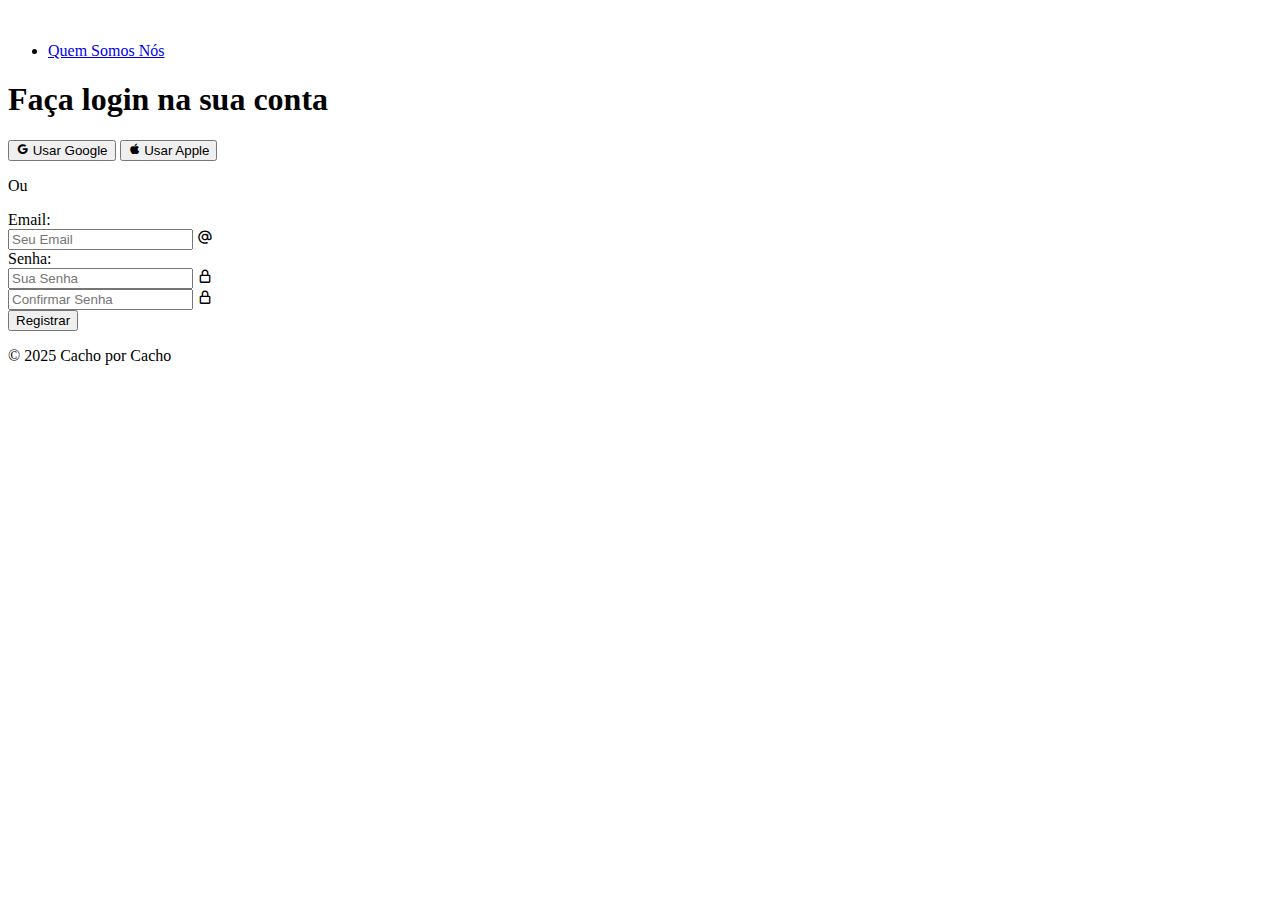
==== view/pages/formCadastro.html @ 207a172c "TEP" ====
<!DOCTYPE html>
<html lang="pt">

<head>
    <meta charset="UTF-8">
    <meta name="viewport" content="width=device-width, initial-scale=1.0">
    <link href='https://unpkg.com/boxicons@2.1.4/css/boxicons.min.css' rel='stylesheet'>
    <link rel="stylesheet" href="style.css">
    <title>Design de Login Minimal | AsmrProg</title>
</head>
<body>
    <header>
        <div class="flex-container menu">
        <a href="index.html">
            <img src="logo.png" alt="" height="80px">
        </a>
        <ul class="list-items">
            <li><a href="#quem-somos">Quem Somos Nós</a></li>
        </div>    
        </ul>
    </header>  
<div class="body-main"> 

    <div class="container">
        <h1>Faça login na sua conta </h1>
        <div class="social-login">
            <button class="google">
                <i class='bx bxl-google'></i>
                Usar Google
            </button>
            <button class="apple">
                <i class='bx bxl-apple'></i>
                Usar Apple
            </button>
        </div>
        <div class="divider">
            <div class="line"></div>
            <p>Ou</p>
            <div class="line"></div>
        </div>

        <form id="some-form">
            <label for="email">Email:</label>
            <div class="custome-input">
                <input type="email" name="email" id="email" placeholder="Seu Email" autocomplete="off">
                <i class='bx bx-at'></i>
            </div>
            <label for="password">Senha:</label>
            <div class="custome-input">
                <input type="password" name="password" id="password" placeholder="Sua Senha">
                <i class='bx bx-lock-alt'></i>
            </div>
            <div class="custome-input">
                <input type="password" name="password" id="confirm_password" placeholder="Confirmar Senha">
                <i class='bx bx-lock-alt'></i>
            </div>
            <button onclick="registrar()" class="login">Registrar</button>
            <div class="links">
            </div>
        </form>

    </div>
</div>
<footer>
    <div class="flex-container footer">
        <p>&copy; 2025 Cacho por Cacho</p>
    </div>
</footer>
<script src="script.js"></script>
</body>
</html>
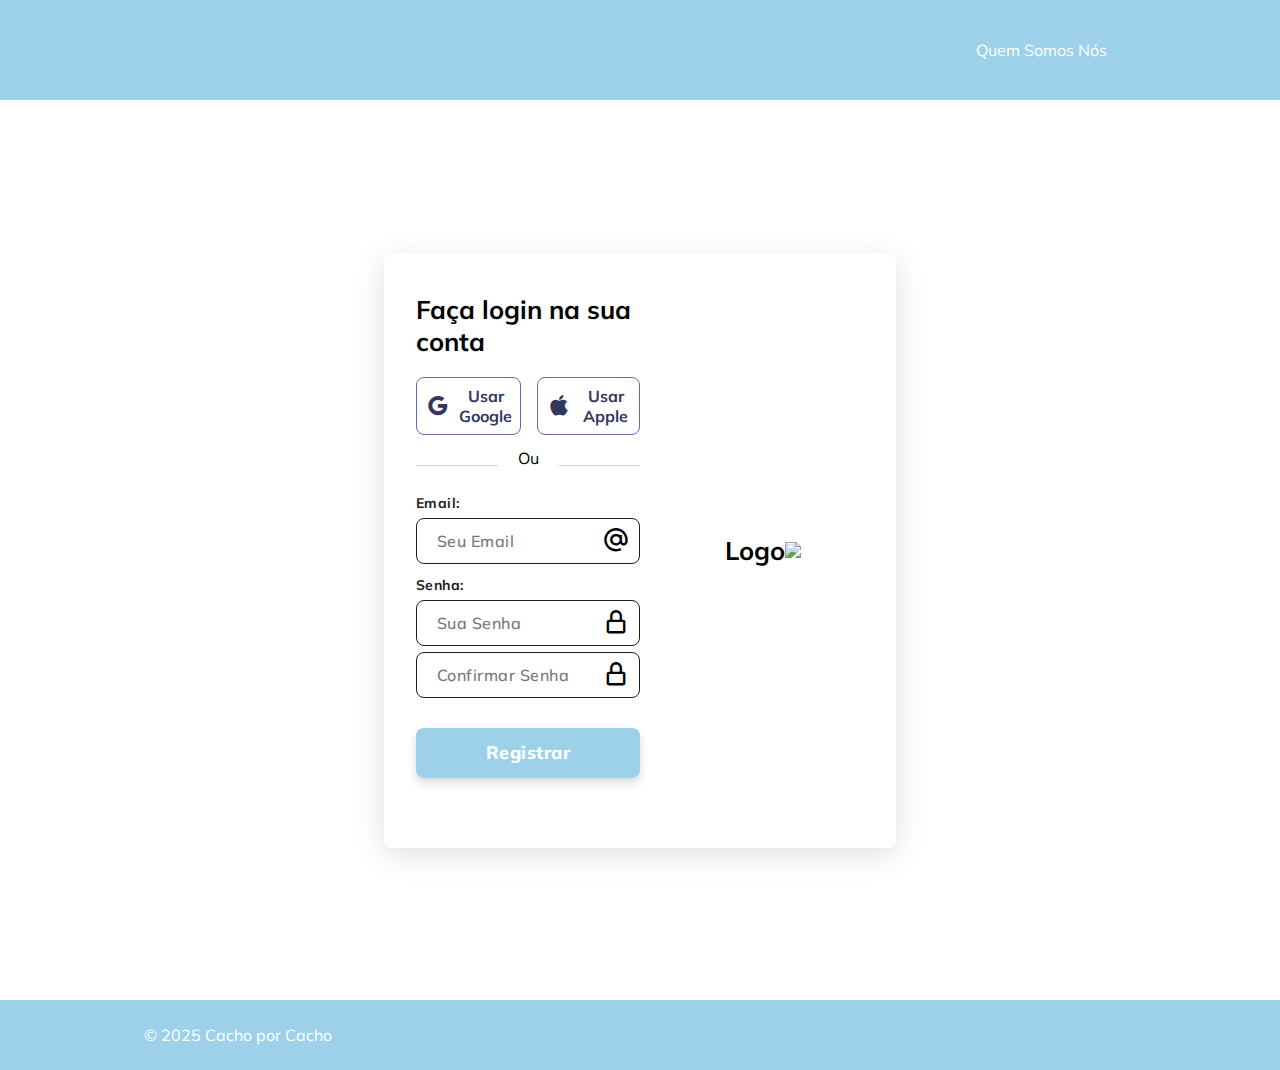
==== commit 3222beba: "logocerta" ====
--- a/view/pages/formCadastro.html
+++ b/view/pages/formCadastro.html
@@ -5,61 +5,69 @@
     <meta charset="UTF-8">
     <meta name="viewport" content="width=device-width, initial-scale=1.0">
     <link href='https://unpkg.com/boxicons@2.1.4/css/boxicons.min.css' rel='stylesheet'>
-    <link rel="stylesheet" href="style.css">
+    <link rel="stylesheet" href="../css/fer/style.css">
     <title>Design de Login Minimal | AsmrProg</title>
 </head>
 <body>
     <header>
         <div class="flex-container menu">
         <a href="index.html">
-            <img src="logo.png" alt="" height="80px">
+            <img src="../pages/images/logo.png" alt="" height="80px">
         </a>
         <ul class="list-items">
             <li><a href="#quem-somos">Quem Somos Nós</a></li>
         </div>    
         </ul>
-    </header>  
+    </header> 
 <div class="body-main"> 
-
-    <div class="container">
-        <h1>Faça login na sua conta </h1>
-        <div class="social-login">
-            <button class="google">
-                <i class='bx bxl-google'></i>
-                Usar Google
-            </button>
-            <button class="apple">
-                <i class='bx bxl-apple'></i>
-                Usar Apple
-            </button>
-        </div>
-        <div class="divider">
-            <div class="line"></div>
-            <p>Ou</p>
-            <div class="line"></div>
+    <div class="container" style="display: flex; width: 40%; justify-content: space-between;" >
+        <div class="" style="width: 50%;">
+            <h1>Faça login na sua conta </h1>
+            <div class="social-login">
+                <button class="google">
+                    <i class='bx bxl-google'></i>
+                    Usar Google
+                </button>
+                <button class="apple">
+                    <i class='bx bxl-apple'></i>
+                    Usar Apple
+                </button>
+            </div>
+            <div class="divider">
+                <div class="line"></div>
+                <p>Ou</p>
+                <div class="line"></div>
+            </div>
+    
+            <form id="some-form">
+                <label for="email">Email:</label>
+                <div class="custome-input">
+                    <input type="email" name="email" id="email" placeholder="Seu Email" autocomplete="off">
+                    <i class='bx bx-at'></i>
+                </div>
+                <label for="password">Senha:</label>
+                <div class="custome-input">
+                    <input type="password" name="password" id="password" placeholder="Sua Senha">
+                    <i class='bx bx-lock-alt'></i>
+                </div>
+                <div class="custome-input">
+                    <input type="password" name="password" id="confirm_password" placeholder="Confirmar Senha">
+                    <i class='bx bx-lock-alt'></i>
+                </div>
+                <button onclick="registrar()" class="login">Registrar</button>
+                <div class="links">
+                </div>
+            </form>
+    
         </div>
 
-        <form id="some-form">
-            <label for="email">Email:</label>
-            <div class="custome-input">
-                <input type="email" name="email" id="email" placeholder="Seu Email" autocomplete="off">
-                <i class='bx bx-at'></i>
-            </div>
-            <label for="password">Senha:</label>
-            <div class="custome-input">
-                <input type="password" name="password" id="password" placeholder="Sua Senha">
-                <i class='bx bx-lock-alt'></i>
-            </div>
-            <div class="custome-input">
-                <input type="password" name="password" id="confirm_password" placeholder="Confirmar Senha">
-                <i class='bx bx-lock-alt'></i>
-            </div>
-            <button onclick="registrar()" class="login">Registrar</button>
-            <div class="links">
-            </div>
-        </form>
+        <div style="width: 45%; display: flex; justify-content: center; align-items: center; ">
+            <h1>Logo</h1>
+             <img src="images/logo.png">
+        </div>
 
     </div>
+
 </div>
 <footer>
     <div class="flex-container footer">
--- a/view/css/fer/style.css
+++ b/view/css/fer/style.css
@@ -0,0 +1,217 @@
+@import url('https://fonts.googleapis.com/css2?family=Mulish:wght@300;400;500;600;700;800&display=swap');
+
+*{
+    padding: 0;
+    margin: 0;
+    box-sizing: border-box;
+    font-family: 'Mulish', sans-serif;
+}
+
+
+ul {
+    list-style: none;
+    margin: 0;
+    padding: 0;
+}
+
+ul li a{
+    text-decoration: none;
+}
+
+
+.flex-container{
+    display: flex;
+    max-width: 992px;
+    margin: auto;
+    width: 100%;
+    min-width: 320px;
+    
+}
+
+header{
+    background-color: #9cd1e9;
+    height: 100px;
+    display: flex;
+    align-items: center;
+    color: #fff;
+}
+
+header .list-items{
+    display: flex;
+    max-width: 160px;
+    width: 100%;
+    justify-content: space-between;
+    align-items: center;
+
+} 
+
+
+footer {
+    background-color: #9cd1e9;
+    height: 70px;
+    display: flex;
+    align-items: center;
+
+}
+
+footer .footer {
+    justify-content: space-between;
+    color: #fff;
+
+}
+
+.list-items li a {
+    color: #fff;
+}
+
+header .menu{
+    justify-content: space-between;
+} 
+
+.body-main{
+    height: 100vh;
+    display: flex;
+    align-items: center;
+    justify-content: center;
+}
+
+.container{
+    width: 440px;
+    padding: 40px 32px;
+    border-radius: 8px;
+    box-shadow: rgba(100, 100, 111, 0.2) 0px 7px 29px 0px;
+}
+
+.container h1{
+    font-size: 1.6rem;
+}
+
+.container .social-login{
+    display: flex;
+    gap: 16px;
+    margin-top: 20px;
+}
+
+.container .social-login button{
+    padding: 8px;
+    width: 100%;
+    border-radius: 8px;
+    display: flex;
+    align-items: center;
+    justify-content: center;
+    gap: 8px;
+    font-size: 1rem;
+    font-weight: 700;
+    color: #323760;
+    border: 1px solid #6667b0;
+    background: transparent;
+    cursor: pointer;
+    transition: all 0.3s ease;
+}
+
+.container .social-login button i{
+    font-size: 26px;
+}
+
+.container .social-login button:hover{
+    color: #9cd1e9;
+    border-color: #9cd1e9;
+}
+
+.container .divider{
+    display: flex;
+    align-items: center;
+    gap: 20px;
+}
+
+.container .divider .line{
+    height: 1px;
+    width: 100%;
+    background: #1d1d1d;
+    opacity: 0.2;
+    margin: 30px 0 16px;
+}
+
+.container form label{
+    color: #1d1d1d;
+    font-size: 14px;
+    font-weight: bold;
+    letter-spacing: 0.03rem;
+    display: block;
+    margin-top: 12px;
+}
+
+.container form .custome-input{
+    position: relative;
+}
+
+.container form .custome-input input{
+    color: #1d1d1d;
+    font-size: 16px;
+    font-weight: 500;
+    width: 100%;
+    height: 46px;
+    letter-spacing: 0.03rem;
+    border: 1px solid #1d1d1d;
+    background: transparent;
+    outline: none;
+    border-radius: 8px;
+    text-indent: 20px;
+    margin-top: 6px;
+    transition: all 0.3s ease;
+}
+
+.container form .custome-input input:focus{
+    border-color: #9cd1e9;
+}
+
+.container form .custome-input i{
+    position: absolute;
+    font-size: 28px;
+    right: 10px;
+    top: 14px;
+    transition: all 0.3s ease;
+}
+
+.container form .custome-input input:focus + i{
+    color: #9cd1e9;
+}
+
+.container form .login{
+    width: 100%;
+    margin-top: 30px;
+    background: #9cd1e9;
+    color: #fff;
+    border: none;
+    line-height: 50px;
+    font-size: 18px;
+    letter-spacing: 0.025em;
+    cursor: pointer;
+    font-weight: 800;
+    border-radius: 8px;
+    box-shadow: 0 5px 10px rgba(0, 0, 0, 0.15);
+    transition: all 0.3s ease;
+}
+
+.container form .login:hover{
+    background: #9cd1e9;
+}
+
+.container .links{
+    display: flex;
+    justify-content: space-between;
+    margin-top: 30px;
+}
+
+.container .links a{
+    color: #9cd1e9;
+    font-weight: 600;
+    font-size: 1rem;
+    text-decoration: none;
+    text-underline-offset: 6px;
+    text-decoration-color: #9cd1e9;
+}
+
+.container .links a:hover{
+    text-decoration: underline;
+}